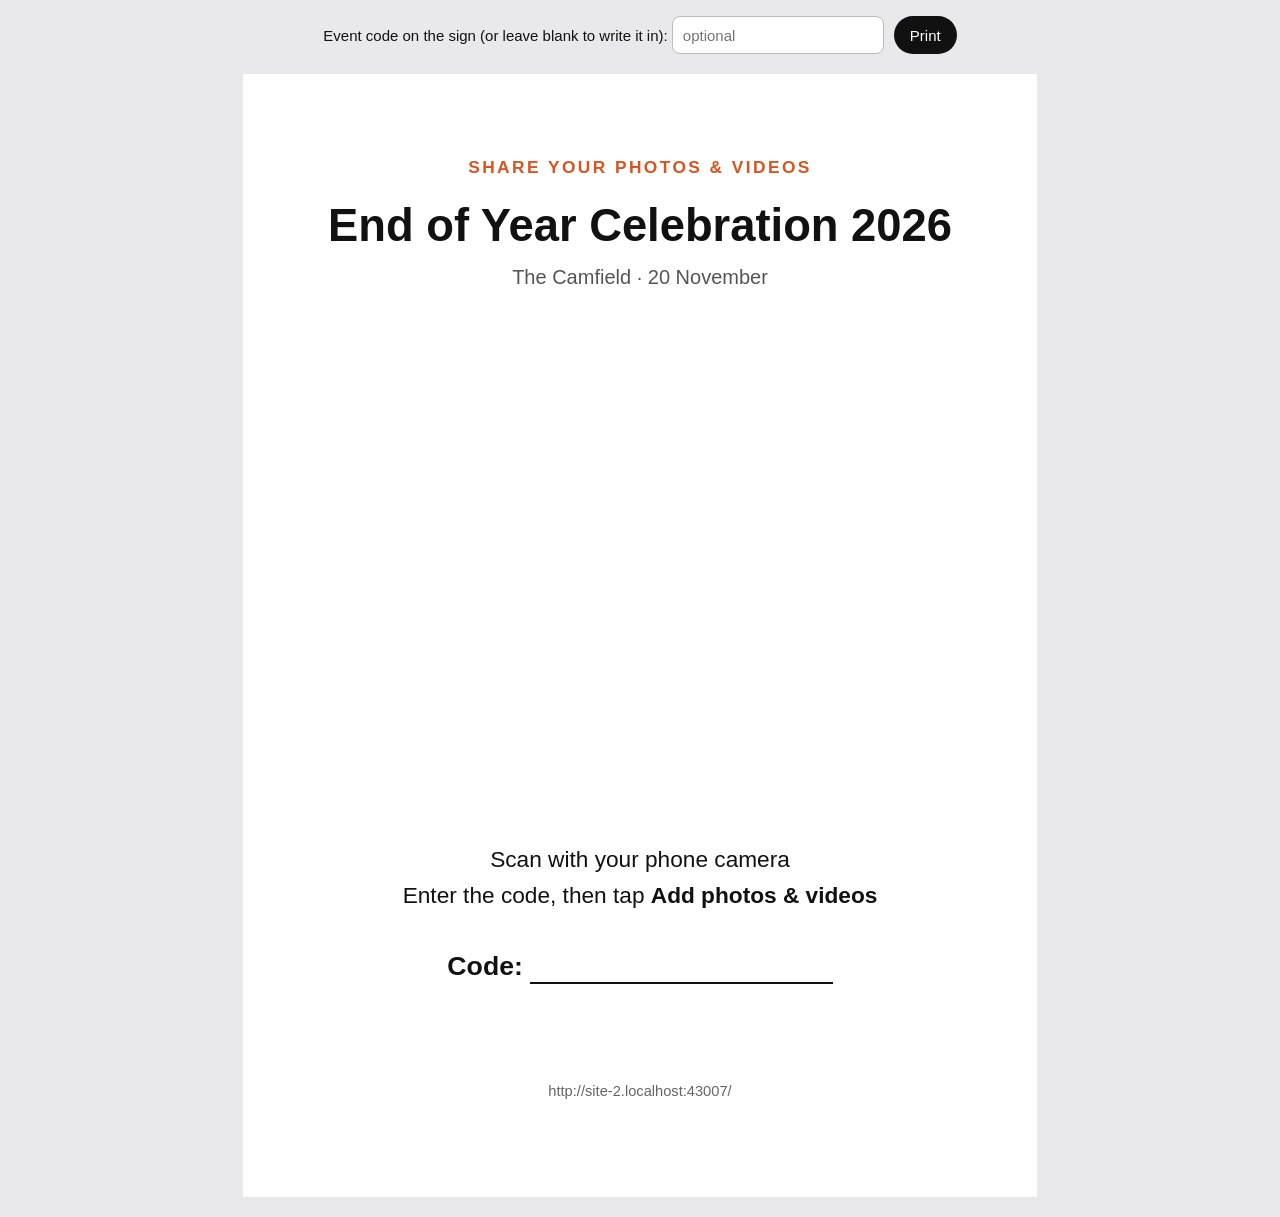
==== sign.html @ d6300760 "Add files via upload" ====
<!doctype html>
<html lang="en">
<head>
  <meta charset="utf-8">
  <meta name="viewport" content="width=device-width, initial-scale=1">
  <meta name="robots" content="noindex, nofollow">
  <title>Share your photos · sign</title>
  <script src="config.js"></script>
  <script src="vendor/qrcode.js"></script>
  <style>
    @page { size: A4 portrait; margin: 14mm; }
    * { box-sizing: border-box; }
    body { margin: 0; font-family: -apple-system, BlinkMacSystemFont, "Segoe UI", Roboto, Arial, sans-serif; color: #111; background: #e9e9ec; }
    .sheet { width: 210mm; min-height: 297mm; margin: 20px auto; background: #fff; padding: 22mm 18mm; text-align: center; display: flex; flex-direction: column; align-items: center; }
    .eyebrow { letter-spacing: .14em; text-transform: uppercase; font-size: 13pt; color: #d9541f; font-weight: 700; margin: 0 0 6mm; }
    h1 { font-size: 34pt; line-height: 1.1; margin: 0 0 4mm; }
    .sub { font-size: 15pt; color: #555; margin: 0 0 14mm; }
    #qr { width: 120mm; height: 120mm; }
    #qr svg { width: 100%; height: 100%; display: block; }
    .steps { font-size: 17pt; margin: 12mm 0 0; line-height: 1.6; }
    .code { margin-top: 10mm; font-size: 20pt; font-weight: 700; }
    .code span { display: inline-block; min-width: 80mm; border-bottom: 2px solid #111; padding: 0 4mm; font-weight: 800; }
    .url { margin-top: auto; padding-top: 10mm; font-size: 11pt; color: #666; word-break: break-all; }
    .bar { max-width: 210mm; margin: 16px auto 0; display: flex; gap: 10px; align-items: center; justify-content: center; flex-wrap: wrap; font-size: 15px; }
    .bar input { height: 38px; padding: 0 10px; border: 1px solid #bbb; border-radius: 8px; font-size: 15px; }
    .bar button { height: 38px; padding: 0 16px; border-radius: 999px; border: 0; background: #111; color: #fff; font-size: 15px; cursor: pointer; }
    @media print { body { background: #fff; } .bar { display: none; } .sheet { margin: 0; width: auto; min-height: auto; padding: 0; } }
  </style>
</head>
<body>
  <div class="bar">
    <label>Event code on the sign (or leave blank to write it in):
      <input id="codeIn" placeholder="optional"></label>
    <button onclick="window.print()">Print</button>
  </div>
  <div class="sheet">
    <p class="eyebrow">Share your photos &amp; videos</p>
    <h1 id="title"></h1>
    <p class="sub" id="subtitle"></p>
    <div id="qr"></div>
    <p class="steps">Scan with your phone camera<br>Enter the code, then tap <b>Add photos &amp; videos</b></p>
    <p class="code">Code: <span id="codeOut">&nbsp;</span></p>
    <p class="url" id="url"></p>
  </div>
  <script>
    var cfg = window.APP_CONFIG || {};
    document.getElementById('title').textContent = cfg.EVENT_NAME || 'Event photos';
    document.getElementById('subtitle').textContent = cfg.EVENT_SUBTITLE || '';
    var u = new URLSearchParams(location.search).get('u') || (location.origin + location.pathname.replace(/sign\.html$/, ''));
    document.getElementById('url').textContent = u;
    var qr = qrcode(0, 'M'); qr.addData(u); qr.make();
    document.getElementById('qr').innerHTML = qr.createSvgTag({ cellSize: 4, margin: 0, scalable: true });
    document.getElementById('codeIn').addEventListener('input', function (e) {
      document.getElementById('codeOut').textContent = e.target.value || ' ';
    });
  </script>
</body>
</html>
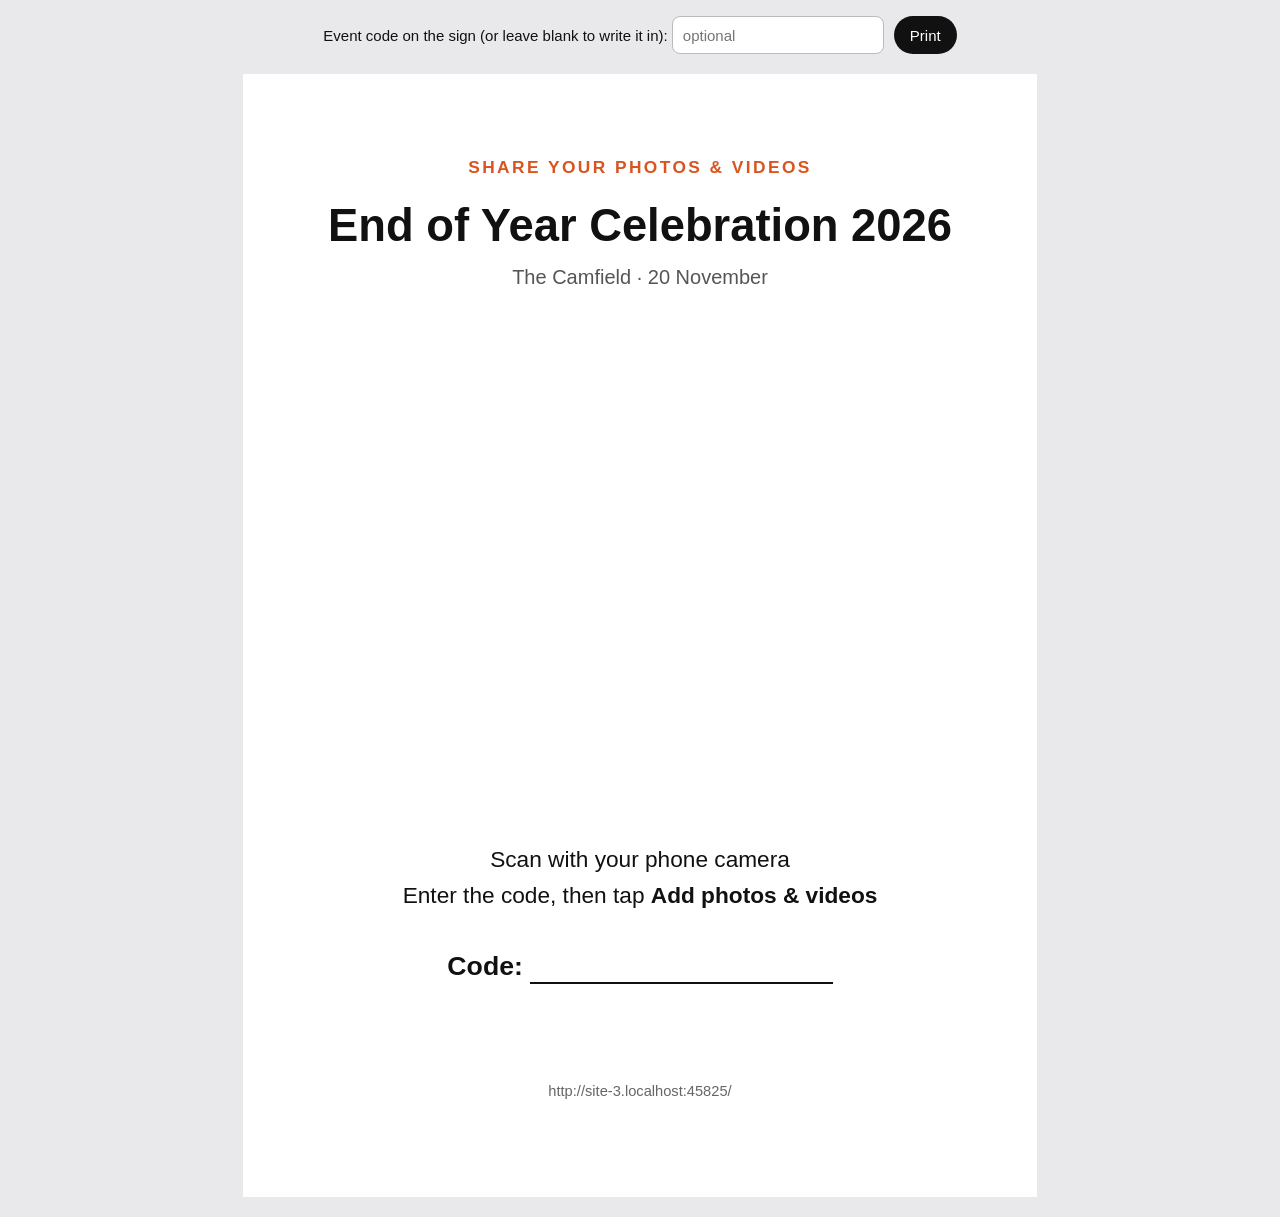
==== commit 3707b200: "Update sign.html" ====
--- a/sign.html
+++ b/sign.html
@@ -6,7 +6,7 @@
   <meta name="robots" content="noindex, nofollow">
   <title>Share your photos · sign</title>
   <script src="config.js"></script>
-  <script src="vendor/qrcode.js"></script>
+  <script src="qrcode.js"></script>
   <style>
     @page { size: A4 portrait; margin: 14mm; }
     * { box-sizing: border-box; }
@@ -48,7 +48,7 @@
     document.getElementById('subtitle').textContent = cfg.EVENT_SUBTITLE || '';
     var u = new URLSearchParams(location.search).get('u') || (location.origin + location.pathname.replace(/sign\.html$/, ''));
     document.getElementById('url').textContent = u;
-    var qr = qrcode(0, 'M'); qr.addData(u); qr.make();
+    var qr = ode(0, 'M'); qr.addData(u); qr.make();
     document.getElementById('qr').innerHTML = qr.createSvgTag({ cellSize: 4, margin: 0, scalable: true });
     document.getElementById('codeIn').addEventListener('input', function (e) {
       document.getElementById('codeOut').textContent = e.target.value || ' ';
